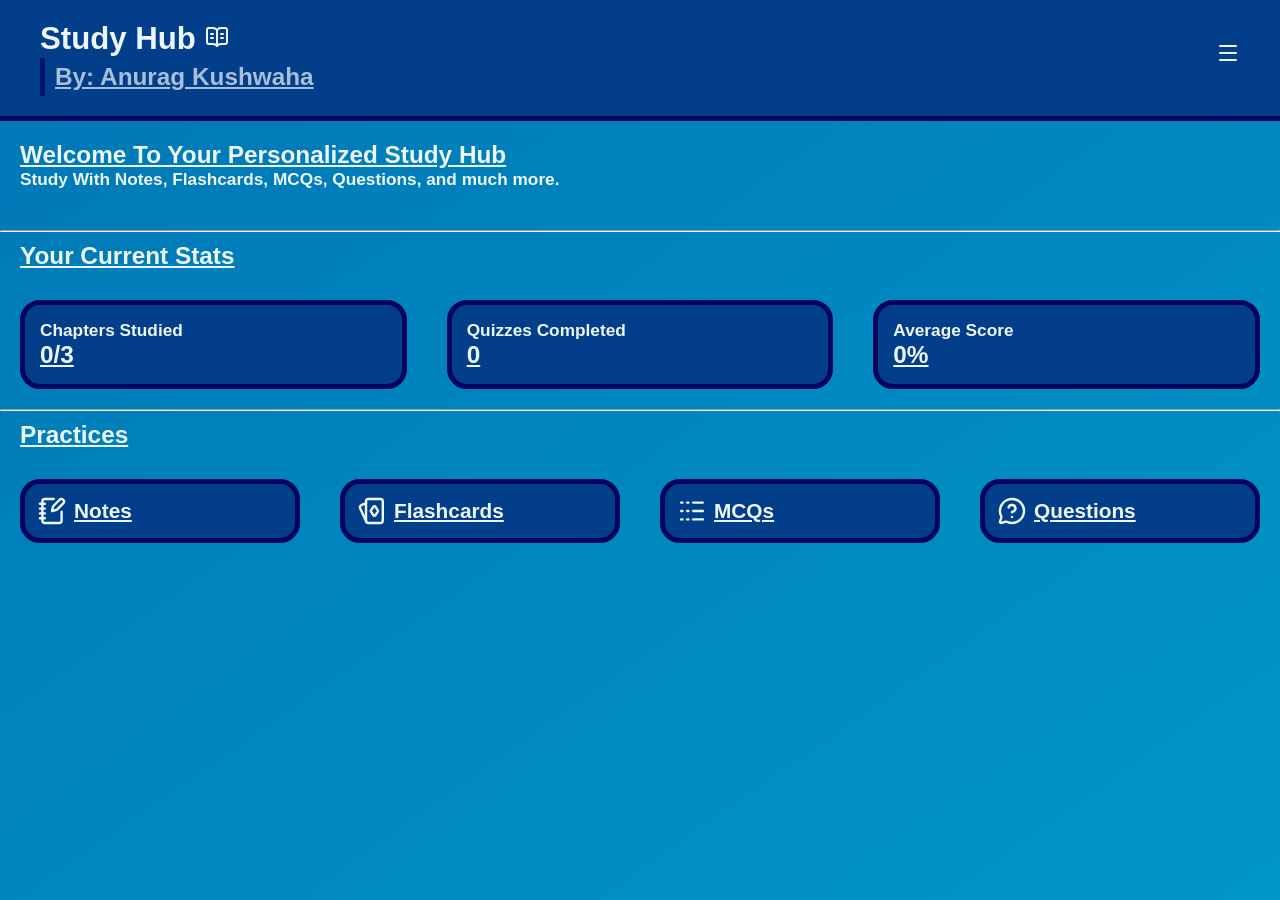
==== index.html @ 8774e472 "Upload Science Study Hub" ====
<!DOCTYPE html>
<html lang="en">

<head>
  <meta charset="UTF-8">
  <meta name="viewport" content="width=device-width, initial-scale=1.0">
  <title>Study Dashboard</title>

  <link rel="stylesheet" href="Styling/style.css">
  <link rel="stylesheet" href="Styling/media.css">
</head>

<body id="indexBody">


  <nav>
    <div>
      <h1>Study Hub <svg xmlns="http://www.w3.org/2000/svg" width="24" height="24" viewBox="0 0 24 24" fill="none"
          stroke="currentColor" stroke-width="2" stroke-linecap="round" stroke-linejoin="round"
          class="lucide lucide-book-open-text preview-icon">
          <path d="M12 5v16" />
          <path d="M16 13h2" />
          <path d="M16 9h2" />
          <path
            d="M20.001 19A2 2 0 0022 17V5a2 2 0 00-1.999-2L16 3.002A5 5 0 0012 5a5 5 0 00-4-2H4a2 2 0 00-2 2v12a2 2 0 001.999 2H8a5 5 0 014 2 5 5 0 014-2z" />
          <path d="M6 13h2" />
          <path d="M6 9h2" />
        </svg></h1>
      <h3>By: Anurag Kushwaha</h3>
    </div>

    <div>
      <svg xmlns="http://www.w3.org/2000/svg" width="24" height="24" viewBox="0 0 24 24" fill="none"
        stroke="currentColor" stroke-width="2" stroke-linecap="round" stroke-linejoin="round"
        class="lucide lucide-menu preview-icon">
        <path d="M4 5h16" />
        <path d="M4 12h16" />
        <path d="M4 19h16" />
      </svg>
    </div>
  </nav>

  <section id="welcomeSection">
    <h3>Welcome To Your Personalized Study Hub</h3>
    <h5>Study With Notes, Flashcards, MCQs, Questions, and much more.</h5>
  </section>

  <hr />

  <section id="quickStats">
    <h3>Your Current Stats</h3>

    <div id="cards">
      <div>
        <h5>Chapters Studied</h5>
        <h3>0/3</h3>
      </div>

      <div>
        <h5>Quizzes Completed</h5>
        <h3>0</h3>
      </div>

      <div>
        <h5>Average Score</h5>
        <h3>0%</h3>
      </div>
    </div>
  </section>

  <hr />

  <section id="practices">
    <h3>Practices</h3>

    <div id="practiseCards">
      <div>
        <a href="Pages/notes.html"><svg xmlns="http://www.w3.org/2000/svg" width="24" height="24" viewBox="0 0 24 24" fill="none" stroke="currentColor" stroke-width="2" stroke-linecap="round" stroke-linejoin="round" class="lucide lucide-notebook-pen preview-icon"><path d="M13.4 2H6a2 2 0 0 0-2 2v16a2 2 0 0 0 2 2h12a2 2 0 0 0 2-2v-7.4"/><path d="M2 6h4"/><path d="M2 10h4"/><path d="M2 14h4"/><path d="M2 18h4"/><path d="M21.378 5.626a1 1 0 1 0-3.004-3.004l-5.01 5.012a2 2 0 0 0-.506.854l-.837 2.87a.5.5 0 0 0 .62.62l2.87-.837a2 2 0 0 0 .854-.506z"/></svg>Notes</a>
      </div>

      <div>
        <a href="Pages/flashcards.html"><svg xmlns="http://www.w3.org/2000/svg" width="24" height="24" viewBox="0 0 24 24" fill="none" stroke="currentColor" stroke-width="2" stroke-linecap="round" stroke-linejoin="round" class="lucide lucide-playing-cards preview-icon"><path d="M14.832 8.445a1 1 0 00-1.589-.098l-2.075 3.098a1 1 0 000 1.11l2 3a1 1 0 001.664 0l2-3a1 1 0 000-1.11z"/><path d="m7.18 20.827-5-11a2 2 0 01.993-2.647L7 5.44"/><rect x="7" y="2" width="14" height="20" rx="2"/></svg>Flashcards</a>
      </div>

      <div>
        <a href="#"><svg xmlns="http://www.w3.org/2000/svg" width="24" height="24" viewBox="0 0 24 24" fill="none" stroke="currentColor" stroke-width="2" stroke-linecap="round" stroke-linejoin="round" class="lucide lucide-logs preview-icon"><path d="M3 5h1"/><path d="M3 12h1"/><path d="M3 19h1"/><path d="M8 5h1"/><path d="M8 12h1"/><path d="M8 19h1"/><path d="M13 5h8"/><path d="M13 12h8"/><path d="M13 19h8"/></svg>MCQs</a>
      </div>

      <div>
        <a href="#"><svg xmlns="http://www.w3.org/2000/svg" width="24" height="24" viewBox="0 0 24 24" fill="none" stroke="currentColor" stroke-width="2" stroke-linecap="round" stroke-linejoin="round" class="lucide lucide-message-circle-question-mark preview-icon"><path d="M2.992 16.342a2 2 0 0 1 .094 1.167l-1.065 3.29a1 1 0 0 0 1.236 1.168l3.413-.998a2 2 0 0 1 1.099.092 10 10 0 1 0-4.777-4.719"/><path d="M9.09 9a3 3 0 0 1 5.83 1c0 2-3 3-3 3"/><path d="M12 17h.01"/></svg>Questions</a>
      </div>
    </div>
  </section>

</body>
</html>
---- Styling/style.css ----
:root {
    --bg: #0096c7;
    --bg-dark: #0077b6;
    --cards: #023e8a;
    --border: #03045e;
    --accent: aqua;
    --text: #edf6f9;
}


* {
    margin: 0;
    padding: 0;
    box-sizing: border-box;
    cursor: default;
    color: var(--text);
    user-select: none;
}

html {
    overflow-y: scroll;
    scroll-behavior: smooth;
}

body {
    background: linear-gradient(to bottom right, var(--bg-dark), var(--bg));
    min-height: 100vh;
    width: 100vw;
    font-family: 'Poppins', Arial, Helvetica, sans-serif;
    font-weight: 600;
    font-size: 1.3rem;
}

nav {
    background-color: var(--cards);
    display: flex;
    height: fit-content;
    width: 100vw;
    padding: 20px 40px;
    line-height: 38px;
    align-items: center;
    justify-content: space-between;
    border-bottom: solid 5px var(--border);

    h3 {
        padding-left: 10px;
        opacity: 0.7;
        border-left: solid 5px var(--border);
    }
}

h3 {
    text-decoration: underline;
}

#welcomeSection {
    padding: 20px;

    h5 {
        margin-bottom: 20px;
    }

    #chapterSelect {
        width: fit-content;
        max-width: 90vw;
        padding: 8px 12px;
        margin-bottom: 10px;
        color: var(--text);
        background-color: var(--cards);
        border: solid 3px var(--border);
        border-radius: 8px;
        cursor: pointer;
    }

    ul li {
        list-style: none;
        width: fit-content;
        padding: 5px;
        margin: 5px;
        background-color: var(--cards);
        border: solid 5px var(--border);
        border-radius: 20px;

        a {
            text-decoration: none;
        }
    }
}

#quickStats>h3{
    padding: 10px 20px;
}

#quickStats #cards {
    display: flex;
    flex-wrap: wrap;
    align-items: center;
    justify-content: space-around;

    div {
        flex-grow: 1;
        padding: 15px;
        margin: 20px;
        height: fit-content;
        width: 200px;
        background-color: var(--cards);
        border: solid 5px var(--border);
        border-radius: 20px;
    }
}

#practices>h3 {
    padding: 10px 20px;
}

#practices>div {
    display: flex;
    flex-wrap: wrap;
    align-items: center;
    justify-content: space-around;

    div {
        flex-grow: 1;
        padding: 15px;
        margin: 20px;
        height: fit-content;
        width: 200px;
        background-color: var(--cards);
        border: solid 5px var(--border);
        border-radius: 20px;

        a {
            display: flex;
            align-items: center;

            svg {
                scale: 1.2;
                margin-right: 10px;
            }
        }
    }
}










/* Notes Page  */



.notesSection {
    width: 95vw;
    background-color: var(--cards);
    border: solid 5px var(--border);
    border-radius: 20px;
    padding: 30px;
    margin: 40px;
    font-size: 0.8rem;
    line-height: 1.7;
    color: var(--text);

    h2 {
        font-size: 1.2rem;
        color: var(--accent);
    }

    h5 {
        font-size: 0.9rem;
        font-weight: 700;
        color: var(--accent);
        margin: 18px 0 8px;
    }

    h6 {
        font-size: 0.8rem;
        font-weight: 700;
        margin: 12px 0 6px;
    }

    p, li {
        font-size: 0.8rem;
        line-height: 1.6;
    }

    ul, ol {
        padding-left: 20px;
        margin: 6px 0 12px;
    }

    li {
        margin-bottom: 4px;
    }
}











/* Flashcards Page */


#flashcardsSection {
    display: flex;
    align-items: center;
    justify-content: center;
    min-height: 60vh;
    height: fit-content;
}

#flashcardContainer {
    display: flex;
    align-items: center;
    justify-content: center;
    flex-wrap: wrap;
    height: 50vh;
    width: 60vw;
    background-color: var(--cards);
    border: solid 5px var(--border);
    border-radius: 30px;

    
    #flashcardDisplay {
        text-align: center;
        height: fit-content;
        width: 70%;
        background-color: navy;
        color: var(--text);
        font-size: 2rem;
        padding: 10px;
        border-radius: 20px;
    }

    #answerButton {
        display: flex;
        height: fit-content;
        width: 100%;
        align-items: center;
        justify-content: center;

        #answerButtonText {
            padding: 10px;
            border: solid 5px var(--border);
            border-radius: 20px;
        }
    }
}
---- Styling/media.css ----
@media (max-width: 580px) {
    body {
        font-size: 0.8rem;
    }

    nav {
        line-height: 25px;
        padding: 10px 20px;
    }

    nav h3 {
        font-size: 0.75rem;
    }

    #quickStats #cards div {
        min-width: 150px;
    }

    #practices {
        min-width: 120px;
    }

    .notesSection {
        width: 100vw;
        margin: 20px 0;
    }

    #welcomeSection {
        padding: 16px;
    }

    #welcomeSection #chapterSelect {
        width: 100%;
        font-size: 0.85rem;
    }

    #flashcardsSection {
        min-height: 55vh;
        padding: 10px;
    }

    #flashcardContainer {
        width: 100%;
        height: 55vh;
        border-radius: 16px;
    }

    #flashcardContainer #flashcardDisplay {
        width: 90%;
        max-height: 70%;
        overflow-y: auto;
        font-size: 1.15rem;
        line-height: 1.5;
        padding: 12px;
        border-radius: 12px;
    }

    #flashcardContainer #answerButton {
        width: 90%;
    }

    #flashcardContainer #answerButtonText {
        width: 100%;
        text-align: center;
        padding: 12px;
        border-radius: 12px;
    }
}
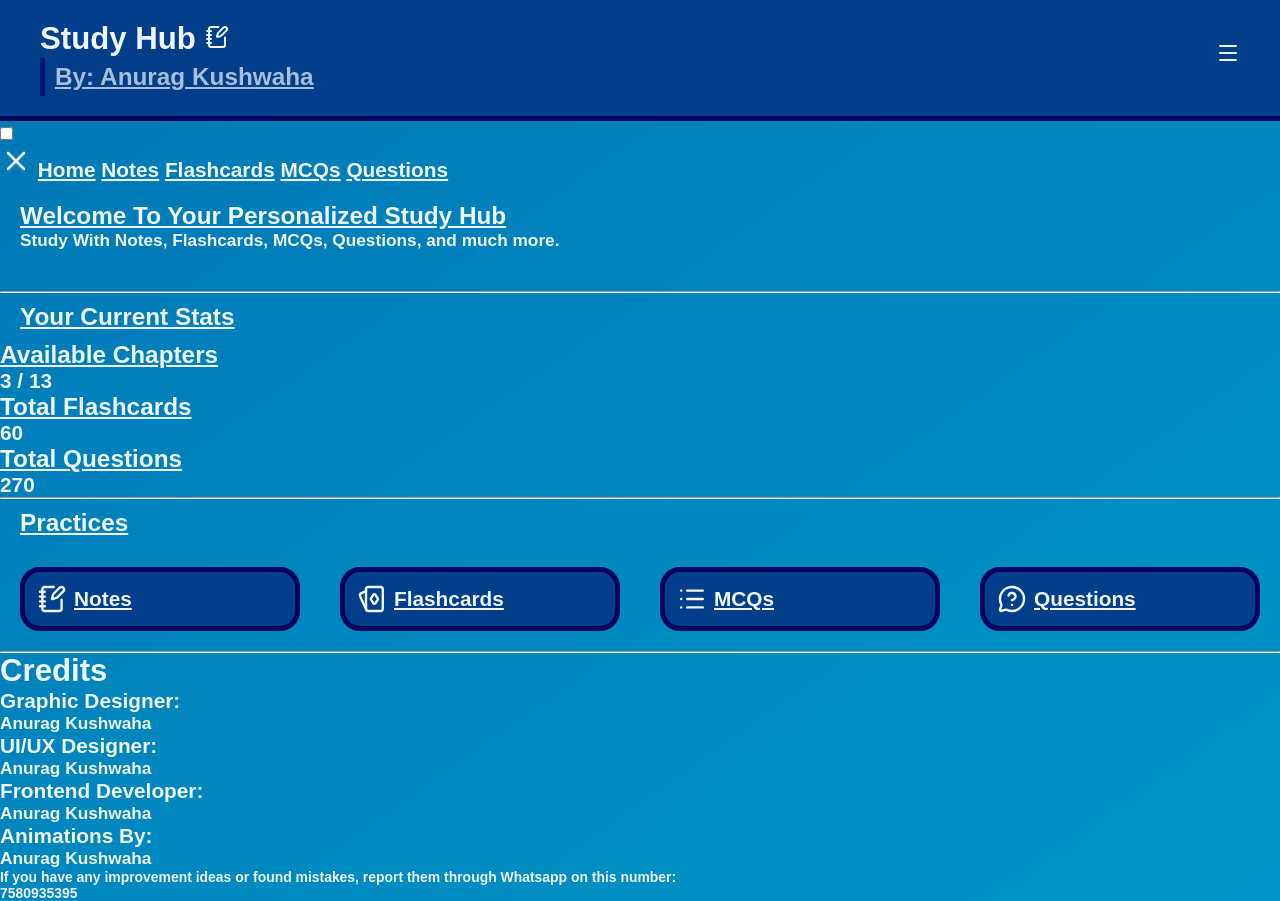
==== commit 1214e7bc: "Implement sidebar navigation and update stats display Added a sidebar for navigation and updated sta" ====
--- a/index.html
+++ b/index.html
@@ -8,6 +8,7 @@
 
   <link rel="stylesheet" href="Styling/style.css">
   <link rel="stylesheet" href="Styling/media.css">
+  <link rel="stylesheet" href="Styling/animation.css">
 </head>
 
 <body id="indexBody">
@@ -15,30 +16,39 @@
 
   <nav>
     <div>
-      <h1>Study Hub <svg xmlns="http://www.w3.org/2000/svg" width="24" height="24" viewBox="0 0 24 24" fill="none"
-          stroke="currentColor" stroke-width="2" stroke-linecap="round" stroke-linejoin="round"
-          class="lucide lucide-book-open-text preview-icon">
-          <path d="M12 5v16" />
-          <path d="M16 13h2" />
-          <path d="M16 9h2" />
-          <path
-            d="M20.001 19A2 2 0 0022 17V5a2 2 0 00-1.999-2L16 3.002A5 5 0 0012 5a5 5 0 00-4-2H4a2 2 0 00-2 2v12a2 2 0 001.999 2H8a5 5 0 014 2 5 5 0 014-2z" />
-          <path d="M6 13h2" />
-          <path d="M6 9h2" />
-        </svg></h1>
+      <h1>Study Hub <svg xmlns="http://www.w3.org/2000/svg" width="24" height="24" viewBox="0 0 24 24" fill="none" stroke="currentColor" stroke-width="2" stroke-linecap="round" stroke-linejoin="round" class="lucide lucide-notebook-pen preview-icon"><path d="M13.4 2H6a2 2 0 0 0-2 2v16a2 2 0 0 0 2 2h12a2 2 0 0 0 2-2v-7.4"/><path d="M2 6h4"/><path d="M2 10h4"/><path d="M2 14h4"/><path d="M2 18h4"/><path d="M21.378 5.626a1 1 0 1 0-3.004-3.004l-5.01 5.012a2 2 0 0 0-.506.854l-.837 2.87a.5.5 0 0 0 .62.62l2.87-.837a2 2 0 0 0 .854-.506z"/></svg></h1>
       <h3>By: Anurag Kushwaha</h3>
     </div>
 
     <div>
-      <svg xmlns="http://www.w3.org/2000/svg" width="24" height="24" viewBox="0 0 24 24" fill="none"
+      <label for="sidebarActive" id="sidebarOpen">
+        <svg xmlns="http://www.w3.org/2000/svg" width="24" height="24" viewBox="0 0 24 24" fill="none"
         stroke="currentColor" stroke-width="2" stroke-linecap="round" stroke-linejoin="round"
         class="lucide lucide-menu preview-icon">
-        <path d="M4 5h16" />
-        <path d="M4 12h16" />
-        <path d="M4 19h16" />
-      </svg>
+          <path d="M4 5h16" />
+          <path d="M4 12h16" />
+          <path d="M4 19h16" />
+        </svg>
+      </label>
     </div>
   </nav>
+
+  <input type="checkbox" id="sidebarActive">
+
+  <label for="sidebarActive" id="overlay"></label>
+
+  <div id="sidebar">
+      <label for="sidebarActive" id="sidebarClose">
+        <svg xmlns="http://www.w3.org/2000/svg" width="32" height="32" viewBox="0 0 24 24" fill="none" stroke="currentColor" stroke-width="2" stroke-linecap="round" stroke-linejoin="round" class="lucide lucide-x preview-icon"><path d="M18 6 6 18"/><path d="m6 6 12 12"/></svg>
+      </label>
+
+      <a href="index.html">Home</a>
+      <a href="Pages/notes.html">Notes</a>
+      <a href="Pages/flashcards.html">Flashcards</a>
+      <a href="Pages/MCQs.html">MCQs</a>
+      <a href="Pages/questions.html">Questions</a>
+    </div>
+
 
   <section id="welcomeSection">
     <h3>Welcome To Your Personalized Study Hub</h3>
@@ -50,20 +60,20 @@
   <section id="quickStats">
     <h3>Your Current Stats</h3>
 
-    <div id="cards">
+    <div id="cardsContainer">
       <div>
-        <h5>Chapters Studied</h5>
-        <h3>0/3</h3>
+        <h3>Available Chapters</h3>
+        <h4>3 / 13</h4>
       </div>
 
       <div>
-        <h5>Quizzes Completed</h5>
-        <h3>0</h3>
+        <h3>Total Flashcards</h3>
+        <h4>60</h4>
       </div>
 
       <div>
-        <h5>Average Score</h5>
-        <h3>0%</h3>
+        <h3>Total Questions</h3>
+        <h4>270</h4>
       </div>
     </div>
   </section>
@@ -83,15 +93,48 @@
       </div>
 
       <div>
-        <a href="#"><svg xmlns="http://www.w3.org/2000/svg" width="24" height="24" viewBox="0 0 24 24" fill="none" stroke="currentColor" stroke-width="2" stroke-linecap="round" stroke-linejoin="round" class="lucide lucide-logs preview-icon"><path d="M3 5h1"/><path d="M3 12h1"/><path d="M3 19h1"/><path d="M8 5h1"/><path d="M8 12h1"/><path d="M8 19h1"/><path d="M13 5h8"/><path d="M13 12h8"/><path d="M13 19h8"/></svg>MCQs</a>
+        <a href="Pages/MCQs.html"><svg xmlns="http://www.w3.org/2000/svg" width="24" height="24" viewBox="0 0 24 24" fill="none" stroke="currentColor" stroke-width="2" stroke-linecap="round" stroke-linejoin="round" class="lucide lucide-list preview-icon"><path d="M3 5h.01"/><path d="M3 12h.01"/><path d="M3 19h.01"/><path d="M8 5h13"/><path d="M8 12h13"/><path d="M8 19h13"/></svg>MCQs</a>
       </div>
 
       <div>
-        <a href="#"><svg xmlns="http://www.w3.org/2000/svg" width="24" height="24" viewBox="0 0 24 24" fill="none" stroke="currentColor" stroke-width="2" stroke-linecap="round" stroke-linejoin="round" class="lucide lucide-message-circle-question-mark preview-icon"><path d="M2.992 16.342a2 2 0 0 1 .094 1.167l-1.065 3.29a1 1 0 0 0 1.236 1.168l3.413-.998a2 2 0 0 1 1.099.092 10 10 0 1 0-4.777-4.719"/><path d="M9.09 9a3 3 0 0 1 5.83 1c0 2-3 3-3 3"/><path d="M12 17h.01"/></svg>Questions</a>
+        <a href="Pages/questions.html"><svg xmlns="http://www.w3.org/2000/svg" width="24" height="24" viewBox="0 0 24 24" fill="none" stroke="currentColor" stroke-width="2" stroke-linecap="round" stroke-linejoin="round" class="lucide lucide-message-circle-question-mark preview-icon"><path d="M2.992 16.342a2 2 0 0 1 .094 1.167l-1.065 3.29a1 1 0 0 0 1.236 1.168l3.413-.998a2 2 0 0 1 1.099.092 10 10 0 1 0-4.777-4.719"/><path d="M9.09 9a3 3 0 0 1 5.83 1c0 2-3 3-3 3"/><path d="M12 17h.01"/></svg>Questions</a>
       </div>
     </div>
   </section>
 
+  <hr />
+  
+  <section id="footerSection">
+  <footer>
+    <h2>Credits</h2>
+
+    <div id="creditsContainer">
+      <div>
+        <h4>Graphic Designer: </h4>
+        <h5>Anurag Kushwaha</h5>
+      </div>
+
+      <div>
+        <h4>UI/UX Designer: </h4>
+        <h5>Anurag Kushwaha</h5>
+      </div>
+
+      <div>
+        <h4>Frontend Developer: </h4>
+        <h5>Anurag Kushwaha</h5>
+      </div>
+
+      <div>
+        <h4>Animations By: </h4>
+        <h5>Anurag Kushwaha</h5>
+      </div>
+    </div>
+
+    <h6>If you have any improvement ideas or found mistakes, report them through Whatsapp on this number:</h6>
+    <h6>7580935395</h6>
+
+  </footer>
+  </section>
+
 </body>
 </html>
-
